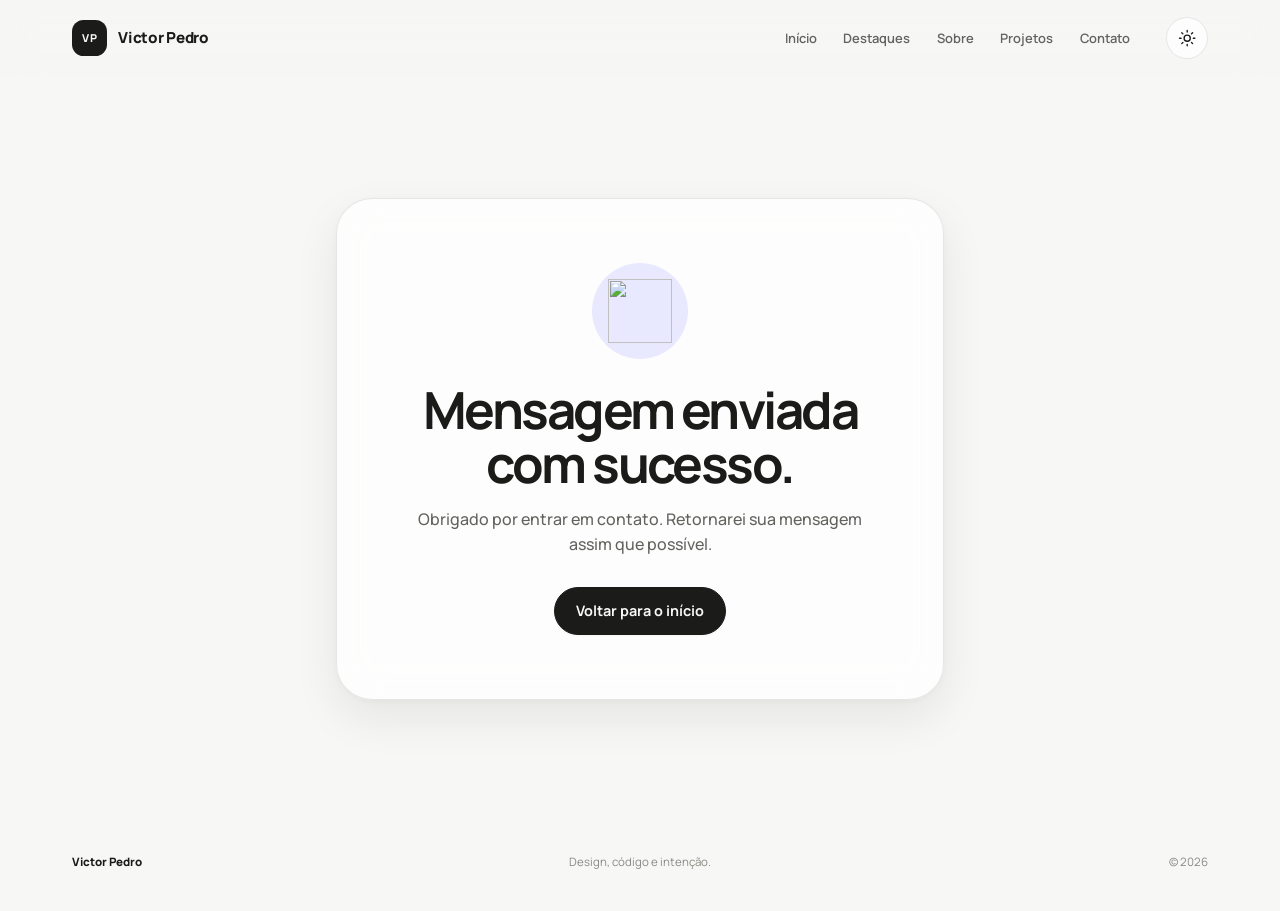
==== success.html @ 90490a38 "💄 UI:  Atualização do design" ====
<!doctype html>
<html lang="pt-BR">
    <head>
        <meta charset="UTF-8" />
        <meta name="viewport" content="width=device-width, initial-scale=1.0" />
        <meta name="theme-color" content="#f7f7f5" />

        <link rel="preconnect" href="https://fonts.googleapis.com" />
        <link rel="preconnect" href="https://fonts.gstatic.com" crossorigin />
        <link
            href="https://fonts.googleapis.com/css2?family=Manrope:wght@400;500;600;700;800&display=swap"
            rel="stylesheet"
        />
        <link rel="stylesheet" href="./assets/css/styles.css" />
        <link
            rel="icon"
            href="./assets/img/favicon.svg?v=2"
            type="image/svg+xml"
        />

        <script>
            (() => {
                try {
                    const savedTheme = localStorage.getItem("portfolio-theme");
                    const preferredTheme = window.matchMedia(
                        "(prefers-color-scheme: dark)",
                    ).matches
                        ? "dark"
                        : "light";

                    document.documentElement.dataset.theme =
                        savedTheme || preferredTheme;
                } catch (error) {
                    document.documentElement.dataset.theme = "light";
                }
            })();
        </script>

        <title>Mensagem enviada | Victor Pedro</title>
    </head>

    <body>
        <a class="skip-link" href="#main-content">Pular para o conteúdo</a>
        <div class="ambient-background" aria-hidden="true"></div>

        <header class="site-header">
            <div class="menu-content">
                <a href="./index.html#hero" id="titulo" aria-label="Ir para o início">
                    <span class="brand-mark">VP</span>
                    <span>Victor Pedro</span>
                </a>

                <nav class="main-nav" aria-label="Navegação principal">
                    <ul class="menu-list">
                        <li><a href="./index.html#hero">Início</a></li>
                        <li><a href="./index.html#featured">Destaques</a></li>
                        <li><a href="./index.html#about">Sobre</a></li>
                        <li><a href="./index.html#projects">Projetos</a></li>
                        <li><a href="./index.html#contact">Contato</a></li>
                    </ul>
                </nav>

                <button
                    class="theme-toggle"
                    type="button"
                    aria-label="Ativar modo escuro"
                    title="Alterar tema"
                >
                    <svg
                        class="theme-icon theme-icon--sun"
                        viewBox="0 0 24 24"
                        aria-hidden="true"
                    >
                        <circle cx="12" cy="12" r="4"></circle>
                        <path d="M12 2v2M12 20v2M4.93 4.93l1.42 1.42M17.66 17.66l1.41 1.41M2 12h2M20 12h2M4.93 19.07l1.42-1.42M17.66 6.34l1.41-1.41"></path>
                    </svg>
                    <svg
                        class="theme-icon theme-icon--moon"
                        viewBox="0 0 24 24"
                        aria-hidden="true"
                    >
                        <path d="M21 12.79A9 9 0 1 1 11.21 3 7 7 0 0 0 21 12.79Z"></path>
                    </svg>
                </button>
            </div>
        </header>

        <main id="main-content">
            <section class="success-container">
                <article class="success-content">
                    <figure class="success-icon">
                        <img
                            src="./assets/img/success.svg"
                            alt=""
                            width="64"
                            height="64"
                        />
                    </figure>

                    <h1>Mensagem enviada com sucesso.</h1>
                    <h2>
                        Obrigado por entrar em contato. Retornarei sua mensagem
                        assim que possível.
                    </h2>

                    <a class="botao" href="./index.html#hero">
                        Voltar para o início
                    </a>
                </article>
            </section>
        </main>

        <footer class="site-footer">
            <a href="./index.html#hero" class="footer-brand">Victor Pedro</a>
            <p>Design, código e intenção.</p>
            <span>© <span id="current-year">2026</span></span>
        </footer>

        <script src="./assets/js/script.js" defer></script>
    </body>
</html>
---- assets/css/styles.css ----
:root {
    color-scheme: light;
    --page: #f7f7f5;
    --page-elevated: #fbfbfa;
    --surface: rgba(255, 255, 255, 0.78);
    --surface-solid: #ffffff;
    --surface-muted: #efefec;
    --surface-strong: #e6e6e1;
    --text: #1b1b1a;
    --text-soft: #62625f;
    --text-faint: #8a8a84;
    --line: rgba(27, 27, 26, 0.1);
    --line-strong: rgba(27, 27, 26, 0.18);
    --accent: #5757d9;
    --accent-hover: #4646c7;
    --accent-soft: #e8e8ff;
    --accent-text: #3737a8;
    --warm: #ff6b55;
    --success: #3aa675;
    --error: #c83e4d;
    --header: rgba(247, 247, 245, 0.78);
    --field: rgba(255, 255, 255, 0.72);
    --icon-filter: none;
    --shadow-sm: 0 1px 2px rgba(20, 20, 18, 0.04);
    --shadow-md:
        0 18px 45px rgba(25, 25, 22, 0.08),
        0 2px 8px rgba(25, 25, 22, 0.04);
    --shadow-lg:
        0 30px 80px rgba(25, 25, 22, 0.13),
        0 4px 16px rgba(25, 25, 22, 0.06);
    --radius-sm: 0.75rem;
    --radius-md: 1.1rem;
    --radius-lg: 1.6rem;
    --radius-xl: 2.25rem;
    --max-width: 74rem;
    --header-height: 4.75rem;
    --pointer-x: 50%;
    --pointer-y: 20%;
    --transition: 220ms cubic-bezier(0.2, 0.7, 0.2, 1);
}

:root[data-theme="dark"] {
    color-scheme: dark;
    --page: #111110;
    --page-elevated: #151514;
    --surface: rgba(30, 30, 28, 0.72);
    --surface-solid: #1d1d1b;
    --surface-muted: #242421;
    --surface-strong: #2d2d29;
    --text: #f3f3ef;
    --text-soft: #b5b5ad;
    --text-faint: #85857d;
    --line: rgba(255, 255, 248, 0.1);
    --line-strong: rgba(255, 255, 248, 0.18);
    --accent: #8d8dff;
    --accent-hover: #a2a2ff;
    --accent-soft: rgba(109, 109, 255, 0.16);
    --accent-text: #b9b9ff;
    --warm: #ff826f;
    --success: #66d5a3;
    --error: #ff7f8c;
    --header: rgba(17, 17, 16, 0.76);
    --field: rgba(20, 20, 19, 0.74);
    --icon-filter: invert(1);
    --shadow-sm: 0 1px 2px rgba(0, 0, 0, 0.18);
    --shadow-md:
        0 18px 45px rgba(0, 0, 0, 0.24),
        0 2px 8px rgba(0, 0, 0, 0.14);
    --shadow-lg:
        0 30px 80px rgba(0, 0, 0, 0.32),
        0 4px 16px rgba(0, 0, 0, 0.18);
}

*,
*::before,
*::after {
    box-sizing: border-box;
}

* {
    margin: 0;
    padding: 0;
}

html {
    scroll-behavior: smooth;
    scroll-padding-top: calc(var(--header-height) + 1.5rem);
    background: var(--page);
}

body {
    min-width: 20rem;
    min-height: 100vh;
    overflow-x: hidden;
    background: var(--page);
    font-family:
        "Manrope",
        -apple-system,
        BlinkMacSystemFont,
        "Segoe UI",
        sans-serif;
    line-height: 1.6;
    color: var(--text);
    transition:
        background-color var(--transition),
        color var(--transition);
}

body::after {
    position: fixed;
    inset: 0;
    z-index: -2;
    background-image:
        linear-gradient(var(--line) 1px, transparent 1px),
        linear-gradient(90deg, var(--line) 1px, transparent 1px);
    background-size: 5rem 5rem;
    opacity: 0.15;
    content: "";
    pointer-events: none;
    mask-image: linear-gradient(to bottom, black, transparent 58%);
}

.ambient-background {
    position: fixed;
    inset: 0;
    z-index: -1;
    background:
        radial-gradient(
            38rem circle at var(--pointer-x) var(--pointer-y),
            color-mix(in srgb, var(--accent) 13%, transparent),
            transparent 70%
        ),
        radial-gradient(
            32rem circle at 12% 28%,
            color-mix(in srgb, var(--warm) 7%, transparent),
            transparent 70%
        );
    pointer-events: none;
}

.pointer-trail {
    position: fixed;
    inset: 0;
    z-index: 999;
    overflow: hidden;
    pointer-events: none;
    mix-blend-mode: multiply;
    contain: strict;
}

[data-theme="dark"] .pointer-trail {
    mix-blend-mode: screen;
}

.pointer-trail__dot {
    position: fixed;
    top: 0;
    left: 0;
    width: 0.55rem;
    height: 0.55rem;
    border-radius: 50%;
    background: linear-gradient(135deg, var(--accent), var(--warm));
    box-shadow: 0 0 0.75rem color-mix(in srgb, var(--accent) 34%, transparent);
    opacity: 0;
    will-change: transform, opacity;
}

img,
svg {
    display: block;
    max-width: 100%;
}

button,
input,
textarea {
    font: inherit;
}

button,
a {
    -webkit-tap-highlight-color: transparent;
}

a {
    color: inherit;
    text-decoration: none;
}

button {
    color: inherit;
}

:focus-visible {
    outline: 3px solid color-mix(in srgb, var(--accent) 55%, transparent);
    outline-offset: 4px;
}

::selection {
    background: var(--accent);
    color: #ffffff;
}

.skip-link {
    position: fixed;
    top: 0.75rem;
    left: 0.75rem;
    z-index: 2000;
    padding: 0.7rem 1rem;
    border-radius: 0.65rem;
    background: var(--text);
    color: var(--page);
    transform: translateY(-150%);
    transition: transform var(--transition);
}

.skip-link:focus {
    transform: translateY(0);
}

.section-container {
    width: min(100%, var(--max-width));
    margin: 0 auto;
    padding: 6.5rem 1.5rem;
    scroll-margin-top: calc(var(--header-height) + 1rem);
}

.eyebrow {
    display: inline-flex;
    align-items: center;
    gap: 0.55rem;
    width: fit-content;
    font-size: 0.74rem;
    font-weight: 800;
    line-height: 1.2;
    letter-spacing: 0.11em;
    text-transform: uppercase;
    color: var(--accent-text);
}

.status-dot {
    width: 0.5rem;
    height: 0.5rem;
    border-radius: 50%;
    background: var(--success);
    box-shadow: 0 0 0 0.3rem color-mix(in srgb, var(--success) 14%, transparent);
}

.section-heading {
    display: grid;
    grid-template-columns: minmax(0, 1fr) minmax(16rem, 28rem);
    align-items: end;
    gap: 2.5rem;
    margin-bottom: 2.8rem;
}

.section-heading h2,
.about-content h2,
.contact-info h2 {
    margin-top: 0.65rem;
    font-size: clamp(2rem, 4vw, 3.35rem);
    font-weight: 700;
    line-height: 1.08;
    letter-spacing: -0.045em;
}

.section-heading p,
.contact-info > p {
    color: var(--text-soft);
}

.buttons-container {
    display: flex;
    flex-wrap: wrap;
    align-items: center;
    gap: 0.75rem;
}

.botao,
.botao-outline {
    display: inline-flex;
    justify-content: center;
    align-items: center;
    gap: 0.45rem;
    min-height: 3rem;
    padding: 0.72rem 1.3rem;
    border: 1px solid transparent;
    border-radius: 999px;
    font-size: 0.9rem;
    font-weight: 700;
    line-height: 1;
    text-align: center;
    cursor: pointer;
    transition:
        transform var(--transition),
        background-color var(--transition),
        border-color var(--transition),
        box-shadow var(--transition);
}

.botao {
    border-color: var(--text);
    background: var(--text);
    color: var(--page);
    box-shadow: var(--shadow-sm);
}

.botao-outline {
    border-color: var(--line-strong);
    background: var(--surface);
    color: var(--text);
    backdrop-filter: blur(14px);
}

.botao:hover,
.botao-outline:hover {
    transform: translateY(-2px);
}

.botao:hover {
    background: var(--accent);
    border-color: var(--accent);
    color: #ffffff;
    box-shadow: 0 10px 24px color-mix(in srgb, var(--accent) 25%, transparent);
}

.botao-outline:hover {
    border-color: var(--accent);
    background: var(--accent-soft);
}

.text-link {
    display: inline-flex;
    align-items: center;
    gap: 0.35rem;
    padding: 0.6rem 0.2rem;
    font-size: 0.9rem;
    font-weight: 700;
    color: var(--text-soft);
    transition: color var(--transition);
}

.text-link:hover {
    color: var(--accent);
}

/* Header */

.site-header,
body > header {
    position: sticky;
    top: 0;
    z-index: 1000;
    width: 100%;
    min-height: var(--header-height);
    border-bottom: 1px solid transparent;
    background: var(--header);
    backdrop-filter: blur(20px) saturate(150%);
    transition:
        border-color var(--transition),
        box-shadow var(--transition);
}

.site-header.is-scrolled {
    border-color: var(--line);
    box-shadow: 0 10px 30px rgba(20, 20, 18, 0.04);
}

.menu-content {
    display: flex;
    justify-content: space-between;
    align-items: center;
    gap: 1.5rem;
    width: min(100%, var(--max-width));
    min-height: var(--header-height);
    margin: 0 auto;
    padding: 0 1.5rem;
}

#titulo {
    display: inline-flex;
    align-items: center;
    gap: 0.7rem;
    flex: 0 0 auto;
    font-size: 0.95rem;
    font-weight: 800;
    letter-spacing: -0.02em;
}

.brand-mark {
    display: inline-flex;
    justify-content: center;
    align-items: center;
    width: 2.2rem;
    height: 2.2rem;
    border-radius: 0.72rem;
    background: var(--text);
    font-size: 0.68rem;
    font-weight: 800;
    letter-spacing: 0.02em;
    color: var(--page);
}

.main-nav {
    margin-left: auto;
}

.menu-list {
    display: flex;
    align-items: center;
    gap: 0.15rem;
    list-style: none;
}

.menu-list a {
    display: inline-flex;
    padding: 0.6rem 0.75rem;
    border-radius: 999px;
    font-size: 0.81rem;
    font-weight: 600;
    color: var(--text-soft);
    transition:
        background-color var(--transition),
        color var(--transition);
}

.menu-list a:hover {
    background: var(--surface-muted);
    color: var(--text);
}

.theme-toggle {
    position: relative;
    display: grid;
    place-items: center;
    flex: 0 0 auto;
    width: 2.65rem;
    height: 2.65rem;
    border: 1px solid var(--line);
    border-radius: 50%;
    background: var(--surface);
    cursor: pointer;
    transition:
        transform var(--transition),
        border-color var(--transition),
        background-color var(--transition);
}

.theme-toggle:hover {
    border-color: var(--line-strong);
    background: var(--surface-muted);
    transform: rotate(7deg);
}

.theme-icon {
    position: absolute;
    width: 1.15rem;
    height: 1.15rem;
    fill: none;
    stroke: currentColor;
    stroke-linecap: round;
    stroke-linejoin: round;
    stroke-width: 1.8;
    transition:
        opacity var(--transition),
        transform var(--transition);
}

.theme-icon--sun {
    opacity: 1;
    transform: scale(1) rotate(0);
}

.theme-icon--moon {
    opacity: 0;
    transform: scale(0.6) rotate(-25deg);
}

[data-theme="dark"] .theme-icon--sun {
    opacity: 0;
    transform: scale(0.6) rotate(25deg);
}

[data-theme="dark"] .theme-icon--moon {
    opacity: 1;
    transform: scale(1) rotate(0);
}

/* Hero */

.hero-container {
    display: grid;
    grid-template-columns: minmax(0, 1.06fr) minmax(25rem, 0.94fr);
    align-items: center;
    gap: clamp(2.5rem, 6vw, 5.5rem);
    min-height: calc(100svh - var(--header-height));
    padding-top: 4.5rem;
    padding-bottom: 5.5rem;
}

.hero-content {
    display: flex;
    flex-direction: column;
    align-items: flex-start;
}

.hero-content h1 {
    max-width: 12ch;
    margin-top: 1.2rem;
    font-size: clamp(3rem, 6.3vw, 5.35rem);
    font-weight: 700;
    line-height: 0.98;
    letter-spacing: -0.065em;
}

.hero-content h1 span {
    color: var(--text-soft);
}

.hero-content > p {
    max-width: 39rem;
    margin-top: 1.6rem;
    font-size: clamp(1rem, 1.7vw, 1.18rem);
    color: var(--text-soft);
}

.hero-actions {
    margin-top: 2rem;
}

.hero-meta {
    display: flex;
    flex-wrap: wrap;
    gap: 0.45rem;
    margin-top: 2.35rem;
    list-style: none;
}

.hero-meta li {
    padding: 0.45rem 0.72rem;
    border: 1px solid var(--line);
    border-radius: 999px;
    background: color-mix(in srgb, var(--surface) 72%, transparent);
    font-size: 0.72rem;
    font-weight: 600;
    color: var(--text-soft);
    backdrop-filter: blur(10px);
}

.hero-image {
    position: relative;
    display: flex;
    justify-content: center;
    align-items: center;
    min-height: 32rem;
    isolation: isolate;
}

.hero-image__halo {
    position: absolute;
    z-index: -2;
    width: 90%;
    aspect-ratio: 1;
    border: 1px solid color-mix(in srgb, var(--accent) 24%, transparent);
    border-radius: 44% 56% 58% 42% / 46% 42% 58% 54%;
    background:
        linear-gradient(
            135deg,
            color-mix(in srgb, var(--accent) 20%, transparent),
            color-mix(in srgb, var(--warm) 10%, transparent)
        ),
        var(--surface);
    box-shadow:
        inset 0 1px 0 rgba(255, 255, 255, 0.42),
        var(--shadow-lg);
    animation: halo-morph 12s ease-in-out infinite alternate;
    backdrop-filter: blur(18px);
}

.hero-image img {
    width: 110%;
    max-width: none;
    height: auto;
    transform: translateY(1rem) scale(1.04);
    filter: drop-shadow(0 26px 22px rgba(19, 24, 42, 0.17));
    animation: float 7s ease-in-out infinite;
}

@keyframes float {
    0%,
    100% {
        transform: translateY(1rem) scale(1.04);
    }

    50% {
        transform: translateY(0) scale(1.04);
    }
}

@keyframes halo-morph {
    from {
        border-radius: 44% 56% 58% 42% / 46% 42% 58% 54%;
        transform: rotate(-2deg);
    }

    to {
        border-radius: 57% 43% 45% 55% / 42% 55% 45% 58%;
        transform: rotate(2deg);
    }
}

/* Featured projects */

.featured-container {
    width: min(calc(100% - 2rem), calc(var(--max-width) + 3rem));
    padding-right: 3rem;
    padding-left: 3rem;
    border: 1px solid var(--line);
    border-radius: var(--radius-xl);
    background: color-mix(in srgb, var(--surface) 84%, transparent);
    box-shadow:
        inset 0 1px 0 rgba(255, 255, 255, 0.38),
        var(--shadow-sm);
    backdrop-filter: blur(24px);
}

.featured-grid {
    display: grid;
    grid-template-columns: repeat(12, minmax(0, 1fr));
    gap: 1rem;
}

.featured-card {
    position: relative;
    display: flex;
    flex-direction: column;
    justify-content: flex-end;
    grid-column: span 6;
    min-height: 25rem;
    overflow: hidden;
    border: 1px solid rgba(255, 255, 255, 0.16);
    border-radius: var(--radius-lg);
    background-color: #282843;
    background-image:
        radial-gradient(circle at 78% 18%, rgba(152, 151, 255, 0.7), transparent 34%),
        linear-gradient(145deg, #24243d 10%, #5656b7 100%);
    background-position: center;
    background-size: cover;
    box-shadow: var(--shadow-md);
    color: #ffffff;
    isolation: isolate;
    transition:
        transform 420ms cubic-bezier(0.2, 0.75, 0.2, 1),
        box-shadow 420ms ease;
}

.featured-card:nth-child(4n + 1),
.featured-card:nth-child(4n + 4) {
    grid-column: span 7;
}

.featured-card:nth-child(4n + 2),
.featured-card:nth-child(4n + 3) {
    grid-column: span 5;
}

.featured-card:nth-child(4n + 2) {
    background-image:
        radial-gradient(circle at 24% 20%, rgba(255, 175, 143, 0.72), transparent 34%),
        linear-gradient(145deg, #362b35 0%, #9a5349 100%);
}

.featured-card:nth-child(4n + 3) {
    background-image:
        radial-gradient(circle at 70% 18%, rgba(117, 218, 191, 0.62), transparent 36%),
        linear-gradient(145deg, #1b3739 0%, #277b75 100%);
}

.featured-card:nth-child(4n + 4) {
    background-image:
        radial-gradient(circle at 76% 18%, rgba(119, 184, 255, 0.68), transparent 35%),
        linear-gradient(145deg, #1f304b 0%, #376da3 100%);
}

/* Deve vir depois dos fundos abstratos para a capa configurada ter prioridade. */
.featured-card.has-cover {
    background-image: var(--featured-cover);
    background-position: center;
    background-size: cover;
}

.featured-card::before {
    position: absolute;
    inset: 0;
    z-index: -2;
    background-image:
        linear-gradient(rgba(255, 255, 255, 0.055) 1px, transparent 1px),
        linear-gradient(90deg, rgba(255, 255, 255, 0.055) 1px, transparent 1px);
    background-size: 3rem 3rem;
    content: "";
    mask-image: linear-gradient(to bottom, black, transparent 74%);
}

.featured-card::after {
    position: absolute;
    inset: 0;
    z-index: -1;
    background: linear-gradient(
        to bottom,
        rgba(11, 13, 20, 0.02) 20%,
        rgba(11, 13, 20, 0.5) 66%,
        rgba(11, 13, 20, 0.92) 100%
    );
    content: "";
}

.featured-card.has-cover::after {
    background:
        linear-gradient(
            to bottom,
            rgba(11, 13, 20, 0.08) 8%,
            rgba(11, 13, 20, 0.42) 52%,
            rgba(11, 13, 20, 0.94) 100%
        ),
        linear-gradient(
            120deg,
            rgba(89, 79, 196, 0.14),
            rgba(255, 126, 105, 0.08)
        );
    -webkit-backdrop-filter: blur(1.5px) saturate(0.92);
    backdrop-filter: blur(1.5px) saturate(0.92);
}

.featured-card:hover {
    box-shadow: var(--shadow-lg);
    transform: translateY(-5px);
}

.featured-card__heading {
    display: flex;
    justify-content: space-between;
    align-items: center;
    gap: 1rem;
    width: 100%;
    margin-bottom: 0.8rem;
}

.featured-card__visual {
    display: grid;
    place-items: center;
    flex: 0 0 auto;
    width: 3.15rem;
    height: 3.15rem;
    border: 1px solid rgba(255, 255, 255, 0.16);
    border-radius: 0.95rem;
    background: rgba(255, 255, 255, 0.12);
    box-shadow: inset 0 1px 0 rgba(255, 255, 255, 0.18);
    transform: rotate(3deg);
    backdrop-filter: blur(12px);
    transition: transform 420ms cubic-bezier(0.2, 0.75, 0.2, 1);
}

.featured-card:hover .featured-card__visual {
    transform: rotate(0) scale(1.04);
}

.featured-card__visual img {
    width: 2rem;
    height: 2rem;
    object-fit: contain;
}

.featured-card__content {
    display: flex;
    flex-direction: column;
    align-items: flex-start;
    padding: 2rem;
}

.featured-card__index {
    font-size: 0.68rem;
    font-weight: 800;
    letter-spacing: 0.12em;
    text-transform: uppercase;
    color: rgba(255, 255, 255, 0.7);
}

.featured-card h3 {
    max-width: 16ch;
    font-size: clamp(1.55rem, 3vw, 2.3rem);
    font-weight: 700;
    line-height: 1.08;
    letter-spacing: -0.045em;
}

.featured-card p {
    max-width: 34rem;
    margin-top: 0.65rem;
    font-size: 0.88rem;
    color: rgba(255, 255, 255, 0.76);
}

.featured-card__footer {
    display: flex;
    justify-content: space-between;
    align-items: flex-end;
    gap: 1rem;
    width: 100%;
    margin-top: 1.35rem;
}

.project-tags {
    display: flex;
    flex-wrap: wrap;
    gap: 0.4rem;
}

.featured-card .tag {
    border: 1px solid rgba(255, 255, 255, 0.18);
    background: rgba(255, 255, 255, 0.1);
    color: rgba(255, 255, 255, 0.88);
    backdrop-filter: blur(12px);
}

.featured-card__links {
    display: flex;
    flex: 0 0 auto;
    gap: 0.45rem;
}

.featured-card__link {
    display: inline-flex;
    justify-content: center;
    align-items: center;
    min-width: 2.65rem;
    height: 2.65rem;
    padding: 0 0.85rem;
    border: 1px solid rgba(255, 255, 255, 0.52);
    border-radius: 999px;
    background: linear-gradient(
        115deg,
        rgba(143, 119, 255, 0.94),
        rgba(75, 146, 235, 0.92) 48%,
        rgba(255, 126, 105, 0.9) 115%
    );
    background-position: 0% 50%;
    background-size: 180% 180%;
    box-shadow:
        inset 0 1px 0 rgba(255, 255, 255, 0.34),
        0 8px 20px rgba(45, 39, 114, 0.24);
    font-size: 0.76rem;
    font-weight: 700;
    color: #ffffff;
    transition:
        background-position 360ms ease,
        box-shadow var(--transition),
        transform var(--transition);
}

.featured-card__link:hover {
    background-position: 100% 50%;
    box-shadow:
        inset 0 1px 0 rgba(255, 255, 255, 0.42),
        0 12px 26px rgba(70, 61, 170, 0.34);
    color: #ffffff;
    transform: translateY(-2px);
}

/* About */

.about-container {
    display: grid;
    grid-template-columns: minmax(20rem, 0.78fr) minmax(0, 1.22fr);
    align-items: center;
    gap: clamp(3rem, 8vw, 7rem);
}

.about-visual {
    position: relative;
    padding: 1.25rem;
}

.about-visual::before {
    position: absolute;
    inset: 0;
    z-index: -1;
    border: 1px solid var(--line);
    border-radius: 42% 58% 46% 54% / 52% 44% 56% 48%;
    background:
        linear-gradient(
            145deg,
            color-mix(in srgb, var(--accent) 12%, transparent),
            color-mix(in srgb, var(--warm) 10%, transparent)
        ),
        var(--surface);
    content: "";
    transform: rotate(-3deg);
}

.about-image {
    overflow: hidden;
    aspect-ratio: 1;
    border: 1px solid var(--line);
    border-radius: 39% 61% 50% 50% / 52% 41% 59% 48%;
    background: var(--surface-muted);
    box-shadow: var(--shadow-md);
}

.about-image img {
    width: 100%;
    height: 100%;
    object-fit: cover;
}

.profile-card {
    position: absolute;
    right: -1.4rem;
    bottom: 1rem;
    display: flex;
    flex-direction: column;
    min-width: 11rem;
    padding: 0.85rem 1rem;
    border: 1px solid var(--line);
    border-radius: 0.95rem;
    background: color-mix(in srgb, var(--surface-solid) 82%, transparent);
    box-shadow: var(--shadow-md);
    backdrop-filter: blur(18px);
}

.profile-card span {
    font-size: 0.68rem;
    color: var(--text-faint);
}

.profile-card strong {
    font-size: 0.84rem;
}

.about-content {
    display: flex;
    flex-direction: column;
    align-items: flex-start;
}

.about-content h2 {
    max-width: 15ch;
}

.about-content > p {
    max-width: 42rem;
    margin-top: 1.15rem;
    color: var(--text-soft);
}

.skill-list {
    display: flex;
    flex-wrap: wrap;
    gap: 0.45rem;
    margin-top: 1.5rem;
    list-style: none;
}

.skill-list li,
.tag {
    padding: 0.38rem 0.65rem;
    border-radius: 999px;
    background: var(--surface-muted);
    font-size: 0.7rem;
    font-weight: 700;
    color: var(--text-soft);
}

.about-footer {
    display: flex;
    justify-content: space-between;
    align-items: center;
    gap: 2rem;
    width: 100%;
    margin-top: 2rem;
    padding-top: 1.5rem;
    border-top: 1px solid var(--line);
}

.data-container {
    display: flex;
    gap: 1.6rem;
}

.data-item {
    display: flex;
    flex-direction: column;
    min-width: 4.4rem;
}

.data-number {
    font-size: 1.35rem;
    font-weight: 800;
    line-height: 1.2;
    letter-spacing: -0.04em;
}

.data-label {
    margin-top: 0.18rem;
    font-size: 0.66rem;
    color: var(--text-faint);
}

/* Recent projects */

.projects-container {
    padding-top: 6rem;
}

.projects-swiper {
    overflow: visible;
    padding: 0.25rem 0.1rem 0;
}

.swiper-wrapper {
    align-items: stretch;
}

.swiper-slide {
    display: flex;
    height: auto;
}

.project-card {
    display: flex;
    flex-direction: column;
    width: 100%;
    min-height: 28rem;
    overflow: hidden;
    border: 1px solid var(--line);
    border-radius: var(--radius-lg);
    background: var(--surface);
    box-shadow: var(--shadow-sm);
    backdrop-filter: blur(18px);
    transition:
        transform var(--transition),
        border-color var(--transition),
        box-shadow var(--transition);
}

.project-card:hover {
    border-color: var(--line-strong);
    box-shadow: var(--shadow-md);
    transform: translateY(-4px);
}

.project-image {
    position: relative;
    display: grid;
    place-items: center;
    height: 11.5rem;
    overflow: hidden;
    border-bottom: 1px solid var(--line);
    background:
        radial-gradient(
            circle at 70% 28%,
            color-mix(in srgb, var(--accent) 18%, transparent),
            transparent 42%
        ),
        var(--surface-muted);
}

.project-image::before {
    position: absolute;
    inset: 0;
    background-image:
        linear-gradient(var(--line) 1px, transparent 1px),
        linear-gradient(90deg, var(--line) 1px, transparent 1px);
    background-size: 2.2rem 2.2rem;
    content: "";
    opacity: 0.45;
    mask-image: radial-gradient(circle, black, transparent 72%);
}

.project-image img {
    position: relative;
    width: 4.8rem;
    height: 4.8rem;
    object-fit: contain;
    filter: drop-shadow(0 12px 16px rgba(24, 24, 40, 0.13));
    transition: transform 420ms cubic-bezier(0.2, 0.75, 0.2, 1);
}

.project-card:hover .project-image img {
    transform: translateY(-4px) rotate(-3deg) scale(1.04);
}

.project-content {
    display: flex;
    flex: 1;
    flex-direction: column;
    align-items: flex-start;
    padding: 1.5rem;
}

.project-kicker {
    display: flex;
    justify-content: space-between;
    align-items: center;
    width: 100%;
    margin-bottom: 0.8rem;
    font-size: 0.66rem;
    font-weight: 700;
    letter-spacing: 0.06em;
    text-transform: uppercase;
    color: var(--text-faint);
}

.project-content h3 {
    font-size: 1.18rem;
    font-weight: 700;
    line-height: 1.2;
    letter-spacing: -0.035em;
}

.project-content > p {
    flex: 1;
    margin-top: 0.7rem;
    font-size: 0.84rem;
    color: var(--text-soft);
}

.project-content .project-tags {
    margin-top: 1.25rem;
}

.project-buttons {
    display: flex;
    gap: 0.5rem;
    width: 100%;
    margin-top: 1.25rem;
    padding-top: 1rem;
    border-top: 1px solid var(--line);
}

.botao-sm {
    min-height: 2.45rem;
    padding: 0.58rem 0.92rem;
    font-size: 0.74rem;
}

.swiper-controls {
    display: flex;
    justify-content: space-between;
    align-items: center;
    min-height: 3rem;
    margin-top: 1.6rem;
}

.projects-swiper.is-static .swiper-wrapper {
    display: grid;
    grid-template-columns: repeat(3, minmax(0, 1fr));
    gap: 1.25rem;
    transform: none !important;
}

.projects-swiper.is-static .swiper-slide {
    width: auto !important;
}

.projects-swiper.is-static .swiper-controls {
    display: none;
}

.swiper-pagination {
    position: static;
    display: flex;
    align-items: center;
    width: auto !important;
    transform: none !important;
}

.swiper-pagination-bullet {
    width: 0.4rem;
    height: 0.4rem;
    background: var(--text-faint);
    opacity: 0.35;
    transition:
        width var(--transition),
        opacity var(--transition),
        background-color var(--transition);
}

.swiper-pagination-bullet-active {
    width: 1.4rem;
    border-radius: 999px;
    background: var(--accent);
    opacity: 1;
}

.swiper-navigation {
    display: flex;
    gap: 0.45rem;
}

.swiper-button-next,
.swiper-button-prev {
    position: static;
    width: 2.7rem;
    height: 2.7rem;
    margin: 0;
    border: 1px solid var(--line);
    border-radius: 50%;
    background: var(--surface);
    color: var(--text);
    transition:
        background-color var(--transition),
        border-color var(--transition),
        opacity var(--transition);
}

.swiper-button-next::after,
.swiper-button-prev::after {
    font-size: 0.76rem;
    font-weight: 800;
}

.swiper-button-next:hover,
.swiper-button-prev:hover {
    border-color: var(--accent);
    background: var(--accent-soft);
}

.swiper-button-disabled {
    opacity: 0.32;
}

.empty-state {
    grid-column: 1 / -1;
    width: 100%;
    padding: 3rem 1.5rem;
    border: 1px dashed var(--line-strong);
    border-radius: var(--radius-lg);
    background: var(--surface);
    text-align: center;
    color: var(--text-soft);
}

/* Contact */

.contact-container {
    position: relative;
    display: grid;
    grid-template-columns: minmax(0, 0.88fr) minmax(28rem, 1.12fr);
    gap: clamp(3rem, 8vw, 7rem);
    width: min(calc(100% - 2rem), calc(var(--max-width) + 3rem));
    margin-bottom: 2rem;
    padding-right: 3rem;
    padding-left: 3rem;
    overflow: hidden;
    border: 1px solid var(--line);
    border-radius: var(--radius-xl);
    background:
        radial-gradient(
            circle at 10% 15%,
            color-mix(in srgb, var(--accent) 13%, transparent),
            transparent 32%
        ),
        var(--surface);
    box-shadow: var(--shadow-md);
    backdrop-filter: blur(24px);
}

.contact-info {
    align-self: center;
}

.contact-info h2 {
    max-width: 13ch;
}

.contact-info > p {
    max-width: 34rem;
    margin-top: 1.25rem;
}

.social-container {
    display: flex;
    flex-wrap: wrap;
    gap: 0.6rem;
    margin-top: 2rem;
}

.social-link {
    display: grid;
    grid-template-columns: auto 1fr auto;
    align-items: center;
    gap: 0.65rem;
    min-width: 9.5rem;
    padding: 0.72rem 0.8rem;
    border: 1px solid var(--line);
    border-radius: 0.9rem;
    background: var(--surface);
    font-size: 0.78rem;
    font-weight: 700;
    transition:
        border-color var(--transition),
        background-color var(--transition),
        transform var(--transition);
}

.social-link:hover {
    border-color: var(--line-strong);
    background: var(--surface-solid);
    transform: translateY(-2px);
}

.social-link img {
    width: 1.15rem;
    height: 1.15rem;
    filter: var(--icon-filter);
    transition: filter var(--transition);
}

form {
    display: flex;
    flex-direction: column;
    gap: 1rem;
    padding: clamp(1.4rem, 4vw, 2.2rem);
    border: 1px solid var(--line);
    border-radius: var(--radius-lg);
    background: color-mix(in srgb, var(--surface-solid) 84%, transparent);
    box-shadow: var(--shadow-sm);
}

.form-heading {
    margin-bottom: 0.35rem;
}

.form-heading h3 {
    font-size: 1.25rem;
    font-weight: 700;
    letter-spacing: -0.03em;
}

.form-heading p {
    margin-top: 0.15rem;
    font-size: 0.78rem;
    color: var(--text-faint);
}

.form-row {
    display: grid;
    grid-template-columns: 1fr 1fr;
    gap: 0.8rem;
}

.form-field {
    display: flex;
    flex-direction: column;
}

.form-field label {
    margin-bottom: 0.4rem;
    font-size: 0.72rem;
    font-weight: 700;
    color: var(--text-soft);
}

.form-field input,
.form-field textarea {
    width: 100%;
    border: 1px solid var(--line);
    border-radius: 0.85rem;
    background: var(--field);
    color: var(--text);
    transition:
        border-color var(--transition),
        box-shadow var(--transition),
        background-color var(--transition);
}

.form-field input {
    height: 3rem;
    padding: 0 0.9rem;
}

.form-field textarea {
    min-height: 8.5rem;
    padding: 0.8rem 0.9rem;
    resize: vertical;
}

.form-field input::placeholder,
.form-field textarea::placeholder {
    color: var(--text-faint);
}

.form-field input:focus,
.form-field textarea:focus {
    outline: none;
    border-color: var(--accent);
    background: var(--surface-solid);
    box-shadow: 0 0 0 3px color-mix(in srgb, var(--accent) 12%, transparent);
}

.form-field input[aria-invalid="true"],
.form-field textarea[aria-invalid="true"] {
    border-color: var(--error);
}

.form-error {
    min-height: 1rem;
    margin-top: 0.25rem;
    font-size: 0.64rem;
    color: var(--error);
}

.submit-button {
    align-self: flex-start;
    margin-top: 0.2rem;
}

.submit-button:disabled {
    opacity: 0.6;
    cursor: wait;
    transform: none;
}

/* Footer and success page */

.site-footer,
body > footer {
    display: grid;
    grid-template-columns: 1fr auto 1fr;
    align-items: center;
    gap: 1rem;
    width: min(100%, var(--max-width));
    margin: 0 auto;
    padding: 2rem 1.5rem 2.5rem;
    font-size: 0.72rem;
    color: var(--text-faint);
}

.site-footer > :last-child,
body > footer > :last-child {
    justify-self: end;
}

.footer-brand {
    font-weight: 800;
    color: var(--text);
}

.success-container {
    display: grid;
    place-items: center;
    min-height: calc(100vh - var(--header-height) - 5rem);
    padding: 4rem 1.5rem;
}

.success-content {
    display: flex;
    flex-direction: column;
    align-items: center;
    max-width: 38rem;
    padding: clamp(2rem, 6vw, 4rem);
    border: 1px solid var(--line);
    border-radius: var(--radius-xl);
    background: var(--surface);
    box-shadow: var(--shadow-md);
    text-align: center;
    backdrop-filter: blur(20px);
}

.success-content h1 {
    margin-top: 1.5rem;
    font-size: clamp(2rem, 5vw, 3.2rem);
    font-weight: 700;
    line-height: 1.05;
    letter-spacing: -0.05em;
}

.success-content h2 {
    margin-top: 1rem;
    font-size: 1rem;
    font-weight: 500;
    color: var(--text-soft);
}

.success-content .botao {
    margin-top: 1.8rem;
}

.success-icon {
    display: grid;
    place-items: center;
    width: 6rem;
    height: 6rem;
    border-radius: 50%;
    background: var(--accent-soft);
}

.success-icon img {
    width: 4rem;
    height: 4rem;
}

/* Loading */

.skeleton-card,
.featured-card.skeleton-card:nth-child(n) {
    min-height: 25rem;
    border-color: transparent;
    background:
        linear-gradient(
            100deg,
            transparent 20%,
            color-mix(in srgb, var(--surface-solid) 55%, transparent) 42%,
            transparent 64%
        ),
        var(--surface-muted);
    background-size: 220% 100%;
    animation: skeleton-loading 1.4s ease-in-out infinite;
}

.skeleton-card::before,
.skeleton-card::after {
    display: none;
}

@keyframes skeleton-loading {
    to {
        background-position-x: -220%;
    }
}

/* Responsive */

@media (max-width: 64rem) {
    .hero-container {
        grid-template-columns: minmax(0, 1fr) minmax(21rem, 0.82fr);
        gap: 2.5rem;
    }

    .hero-image {
        min-height: 27rem;
    }

    .menu-list a {
        padding-right: 0.55rem;
        padding-left: 0.55rem;
    }

    .about-footer {
        align-items: flex-start;
        flex-direction: column;
    }
}

@media (max-width: 52rem) {
    :root {
        --header-height: 7.4rem;
    }

    .menu-content {
        flex-wrap: wrap;
        gap: 0.45rem;
        padding-top: 0.65rem;
        padding-bottom: 0.55rem;
    }

    .main-nav {
        order: 3;
        width: 100%;
        overflow-x: auto;
        scrollbar-width: none;
    }

    .main-nav::-webkit-scrollbar {
        display: none;
    }

    .menu-list {
        width: max-content;
    }

    .menu-list a {
        padding: 0.45rem 0.7rem;
    }

    .hero-container {
        grid-template-columns: 1fr;
        min-height: auto;
        padding-top: 5rem;
    }

    .projects-swiper.is-static .swiper-wrapper {
        grid-template-columns: repeat(2, minmax(0, 1fr));
    }

    .hero-content {
        align-items: center;
        text-align: center;
    }

    .hero-content h1 {
        max-width: 14ch;
    }

    .hero-content > p {
        max-width: 36rem;
    }

    .hero-actions,
    .hero-meta {
        justify-content: center;
    }

    .hero-image {
        width: min(100%, 34rem);
        min-height: 30rem;
        margin: 0 auto;
    }

    .featured-container,
    .contact-container {
        width: calc(100% - 1.5rem);
        padding-right: 1.5rem;
        padding-left: 1.5rem;
    }

    .featured-card,
    .featured-card:nth-child(n) {
        grid-column: span 6;
    }

    .about-container,
    .contact-container {
        grid-template-columns: 1fr;
    }

    .about-visual {
        width: min(100%, 28rem);
        margin: 0 auto;
    }

    .about-content {
        align-items: center;
        text-align: center;
    }

    .about-content h2,
    .contact-info h2 {
        max-width: 18ch;
    }

    .skill-list {
        justify-content: center;
    }

    .about-footer {
        align-items: center;
    }

    .data-container {
        justify-content: center;
    }

    .data-item {
        align-items: center;
    }

    .contact-info {
        text-align: center;
    }

    .contact-info h2,
    .contact-info > p {
        margin-right: auto;
        margin-left: auto;
    }

    .contact-info .eyebrow {
        margin: 0 auto;
    }

    .social-container {
        justify-content: center;
    }
}

@media (max-width: 40rem) {
    .section-container {
        padding: 4.75rem 1rem;
    }

    .section-heading {
        grid-template-columns: 1fr;
        gap: 1rem;
        margin-bottom: 2rem;
    }

    .section-heading p {
        max-width: 31rem;
    }

    .section-heading h2,
    .about-content h2,
    .contact-info h2 {
        font-size: clamp(2rem, 10vw, 2.7rem);
    }

    #titulo > span:last-child {
        display: none;
    }

    .hero-container {
        padding-top: 4rem;
        padding-bottom: 4rem;
    }

    .hero-content h1 {
        font-size: clamp(2.55rem, 13vw, 3.65rem);
    }

    .hero-content > p {
        font-size: 0.98rem;
    }

    .hero-actions {
        width: 100%;
    }

    .hero-actions .botao,
    .hero-actions .botao-outline {
        flex: 1 1 11rem;
    }

    .hero-image {
        min-height: 23rem;
    }

    .featured-container,
    .contact-container {
        width: calc(100% - 1rem);
        padding-right: 1rem;
        padding-left: 1rem;
        border-radius: 1.4rem;
    }

    .featured-card,
    .featured-card:nth-child(n) {
        grid-column: 1 / -1;
        min-height: 24rem;
    }

    .featured-card__content {
        padding: 1.35rem;
    }

    .featured-card__footer {
        align-items: flex-start;
        flex-direction: column;
    }

    .about-container {
        padding-top: 5rem;
        padding-bottom: 5rem;
    }

    .profile-card {
        right: 0;
    }

    .about-footer {
        gap: 1.2rem;
    }

    .about-footer .buttons-container {
        justify-content: center;
    }

    .projects-container {
        overflow: hidden;
    }

    .projects-swiper {
        overflow: visible;
        width: 88%;
        margin: 0;
    }

    .projects-swiper.is-static {
        width: 100%;
    }

    .projects-swiper.is-static .swiper-wrapper {
        grid-template-columns: 1fr;
    }

    .project-card {
        min-height: 27rem;
    }

    .swiper-controls {
        width: calc(100vw - 2rem);
    }

    .form-row {
        grid-template-columns: 1fr;
        gap: 1rem;
    }

    .submit-button {
        width: 100%;
    }

    .site-footer,
    body > footer {
        grid-template-columns: 1fr;
        justify-items: center;
        text-align: center;
    }

    .site-footer > :last-child,
    body > footer > :last-child {
        justify-self: center;
    }
}

@media (max-width: 26rem) {
    .hero-meta li {
        font-size: 0.65rem;
    }

    .social-link {
        width: 100%;
    }
}

@media (prefers-reduced-motion: reduce) {
    html {
        scroll-behavior: auto;
    }

    *,
    *::before,
    *::after {
        scroll-behavior: auto !important;
        transition-duration: 0.01ms !important;
        animation-duration: 0.01ms !important;
        animation-iteration-count: 1 !important;
    }

    .pointer-trail {
        display: none;
    }
}
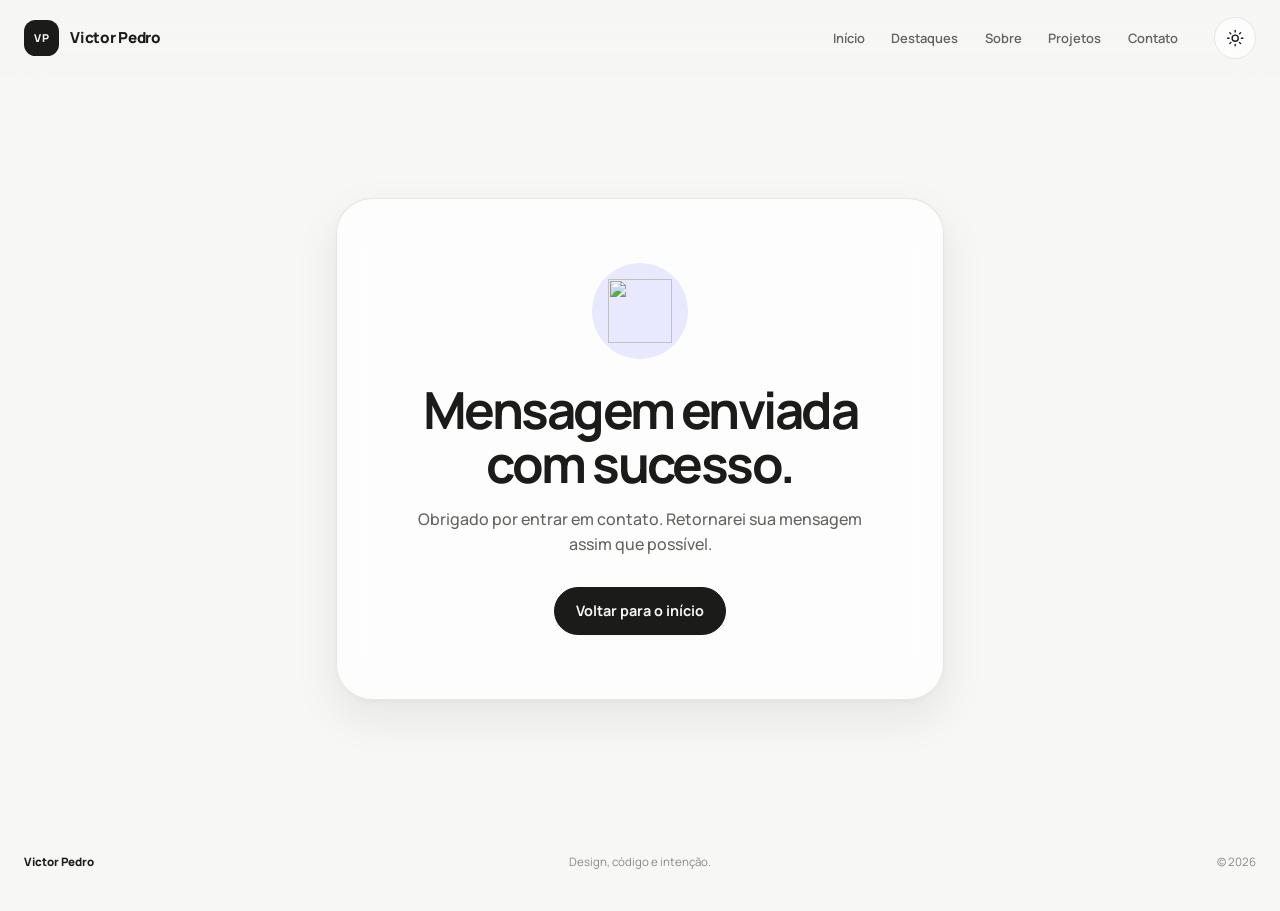
==== commit b56f09bd: "💄 UI:  Ajustes de responsividade" ====
--- a/success.html
+++ b/success.html
@@ -11,7 +11,7 @@
             href="https://fonts.googleapis.com/css2?family=Manrope:wght@400;500;600;700;800&display=swap"
             rel="stylesheet"
         />
-        <link rel="stylesheet" href="./assets/css/styles.css" />
+        <link rel="stylesheet" href="./assets/css/styles.css?v=20260901.3" />
         <link
             rel="icon"
             href="./assets/img/favicon.svg?v=2"
@@ -41,8 +41,6 @@
 
     <body>
         <a class="skip-link" href="#main-content">Pular para o conteúdo</a>
-        <div class="ambient-background" aria-hidden="true"></div>
-
         <header class="site-header">
             <div class="menu-content">
                 <a href="./index.html#hero" id="titulo" aria-label="Ir para o início">
@@ -50,7 +48,11 @@
                     <span>Victor Pedro</span>
                 </a>
 
-                <nav class="main-nav" aria-label="Navegação principal">
+                <nav
+                    id="main-navigation"
+                    class="main-nav"
+                    aria-label="Navegação principal"
+                >
                     <ul class="menu-list">
                         <li><a href="./index.html#hero">Início</a></li>
                         <li><a href="./index.html#featured">Destaques</a></li>
@@ -81,6 +83,18 @@
                     >
                         <path d="M21 12.79A9 9 0 1 1 11.21 3 7 7 0 0 0 21 12.79Z"></path>
                     </svg>
+                </button>
+
+                <button
+                    class="nav-toggle"
+                    type="button"
+                    aria-controls="main-navigation"
+                    aria-expanded="false"
+                    aria-label="Abrir menu"
+                >
+                    <span></span>
+                    <span></span>
+                    <span></span>
                 </button>
             </div>
         </header>
@@ -116,6 +130,6 @@
             <span>© <span id="current-year">2026</span></span>
         </footer>
 
-        <script src="./assets/js/script.js" defer></script>
+        <script src="./assets/js/script.js?v=20260901.3" defer></script>
     </body>
 </html>
--- a/assets/css/styles.css
+++ b/assets/css/styles.css
@@ -32,10 +32,8 @@
     --radius-md: 1.1rem;
     --radius-lg: 1.6rem;
     --radius-xl: 2.25rem;
-    --max-width: 74rem;
+    --max-width: 80rem;
     --header-height: 4.75rem;
-    --pointer-x: 50%;
-    --pointer-y: 20%;
     --transition: 220ms cubic-bezier(0.2, 0.7, 0.2, 1);
 }
 
@@ -83,15 +81,20 @@
 }
 
 html {
+    max-width: 100%;
+    overflow-x: hidden;
+    overflow-x: clip;
     scroll-behavior: smooth;
     scroll-padding-top: calc(var(--header-height) + 1.5rem);
     background: var(--page);
 }
 
 body {
-    min-width: 20rem;
+    width: 100%;
+    max-width: 100%;
     min-height: 100vh;
     overflow-x: hidden;
+    overflow-x: clip;
     background: var(--page);
     font-family:
         "Manrope",
@@ -120,24 +123,6 @@
     mask-image: linear-gradient(to bottom, black, transparent 58%);
 }
 
-.ambient-background {
-    position: fixed;
-    inset: 0;
-    z-index: -1;
-    background:
-        radial-gradient(
-            38rem circle at var(--pointer-x) var(--pointer-y),
-            color-mix(in srgb, var(--accent) 13%, transparent),
-            transparent 70%
-        ),
-        radial-gradient(
-            32rem circle at 12% 28%,
-            color-mix(in srgb, var(--warm) 7%, transparent),
-            transparent 70%
-        );
-    pointer-events: none;
-}
-
 .pointer-trail {
     position: fixed;
     inset: 0;
@@ -218,11 +203,24 @@
     transform: translateY(0);
 }
 
+main {
+    width: 100%;
+    min-width: 0;
+    overflow-x: hidden;
+    overflow-x: clip;
+}
+
 .section-container {
     width: min(100%, var(--max-width));
     margin: 0 auto;
     padding: 6.5rem 1.5rem;
     scroll-margin-top: calc(var(--header-height) + 1rem);
+}
+
+.section-container > *,
+.section-heading > *,
+.featured-card__footer > * {
+    min-width: 0;
 }
 
 .eyebrow {
@@ -452,6 +450,50 @@
     transform: rotate(7deg);
 }
 
+.nav-toggle {
+    display: none;
+    place-items: center;
+    flex: 0 0 auto;
+    width: 2.65rem;
+    height: 2.65rem;
+    padding: 0.7rem;
+    border: 1px solid var(--line);
+    border-radius: 50%;
+    background: var(--surface);
+    cursor: pointer;
+}
+
+.nav-toggle span {
+    grid-area: 1 / 1;
+    width: 1.1rem;
+    height: 1.5px;
+    border-radius: 999px;
+    background: currentColor;
+    transition:
+        opacity var(--transition),
+        transform var(--transition);
+}
+
+.nav-toggle span:first-child {
+    transform: translateY(-0.34rem);
+}
+
+.nav-toggle span:last-child {
+    transform: translateY(0.34rem);
+}
+
+.site-header.menu-open .nav-toggle span:first-child {
+    transform: rotate(45deg);
+}
+
+.site-header.menu-open .nav-toggle span:nth-child(2) {
+    opacity: 0;
+}
+
+.site-header.menu-open .nav-toggle span:last-child {
+    transform: rotate(-45deg);
+}
+
 .theme-icon {
     position: absolute;
     width: 1.15rem;
@@ -787,6 +829,7 @@
 
 .featured-card h3 {
     max-width: 16ch;
+    overflow-wrap: anywhere;
     font-size: clamp(1.55rem, 3vw, 2.3rem);
     font-weight: 700;
     line-height: 1.08;
@@ -938,6 +981,7 @@
 
 .about-content {
     display: flex;
+    min-width: 0;
     flex-direction: column;
     align-items: flex-start;
 }
@@ -1008,20 +1052,30 @@
 /* Recent projects */
 
 .projects-container {
+    min-width: 0;
+    overflow: hidden;
     padding-top: 6rem;
 }
 
 .projects-swiper {
-    overflow: visible;
-    padding: 0.25rem 0.1rem 0;
+    width: 100%;
+    min-width: 0;
+    max-width: 100%;
+    overflow: hidden;
+    padding: 0.25rem 0 0;
+    overscroll-behavior-x: contain;
+    touch-action: pan-y;
+    contain: layout paint;
 }
 
 .swiper-wrapper {
+    min-width: 0;
     align-items: stretch;
 }
 
 .swiper-slide {
     display: flex;
+    min-width: 0;
     height: auto;
 }
 
@@ -1029,6 +1083,7 @@
     display: flex;
     flex-direction: column;
     width: 100%;
+    min-width: 0;
     min-height: 28rem;
     overflow: hidden;
     border: 1px solid var(--line);
@@ -1111,6 +1166,7 @@
 }
 
 .project-content h3 {
+    overflow-wrap: anywhere;
     font-size: 1.18rem;
     font-weight: 700;
     line-height: 1.2;
@@ -1147,6 +1203,7 @@
     display: flex;
     justify-content: space-between;
     align-items: center;
+    width: 100%;
     min-height: 3rem;
     margin-top: 1.6rem;
 }
@@ -1267,6 +1324,7 @@
 
 .contact-info {
     align-self: center;
+    min-width: 0;
 }
 
 .contact-info h2 {
@@ -1318,6 +1376,7 @@
 
 form {
     display: flex;
+    min-width: 0;
     flex-direction: column;
     gap: 1rem;
     padding: clamp(1.4rem, 4vw, 2.2rem);
@@ -1345,12 +1404,14 @@
 
 .form-row {
     display: grid;
+    min-width: 0;
     grid-template-columns: 1fr 1fr;
     gap: 0.8rem;
 }
 
 .form-field {
     display: flex;
+    min-width: 0;
     flex-direction: column;
 }
 
@@ -1364,6 +1425,7 @@
 .form-field input,
 .form-field textarea {
     width: 100%;
+    max-width: 100%;
     border: 1px solid var(--line);
     border-radius: 0.85rem;
     background: var(--field);
@@ -1531,14 +1593,18 @@
 
 /* Responsive */
 
-@media (max-width: 64rem) {
+@media (max-width: 72rem) {
     .hero-container {
-        grid-template-columns: minmax(0, 1fr) minmax(21rem, 0.82fr);
-        gap: 2.5rem;
+        grid-template-columns: minmax(0, 1fr) minmax(18rem, 0.82fr);
+        gap: clamp(2rem, 4vw, 3.5rem);
+    }
+
+    .hero-content h1 {
+        font-size: clamp(3rem, 6.5vw, 4.65rem);
     }
 
     .hero-image {
-        min-height: 27rem;
+        min-height: 25rem;
     }
 
     .menu-list a {
@@ -1550,47 +1616,30 @@
         align-items: flex-start;
         flex-direction: column;
     }
-}
-
-@media (max-width: 52rem) {
-    :root {
-        --header-height: 7.4rem;
-    }
-
-    .menu-content {
-        flex-wrap: wrap;
-        gap: 0.45rem;
-        padding-top: 0.65rem;
-        padding-bottom: 0.55rem;
-    }
-
-    .main-nav {
-        order: 3;
-        width: 100%;
-        overflow-x: auto;
-        scrollbar-width: none;
-    }
-
-    .main-nav::-webkit-scrollbar {
-        display: none;
-    }
-
-    .menu-list {
-        width: max-content;
-    }
-
-    .menu-list a {
-        padding: 0.45rem 0.7rem;
-    }
-
+
+    .about-container {
+        grid-template-columns: minmax(17rem, 0.75fr) minmax(0, 1.25fr);
+        gap: clamp(2.5rem, 6vw, 4.5rem);
+    }
+
+    .contact-container {
+        grid-template-columns: minmax(0, 0.9fr) minmax(24rem, 1.1fr);
+        gap: clamp(2rem, 5vw, 4rem);
+    }
+
+    .featured-container,
+    .contact-container {
+        padding-right: 2rem;
+        padding-left: 2rem;
+    }
+}
+
+@media (max-width: 60rem) {
     .hero-container {
         grid-template-columns: 1fr;
+        gap: 2rem;
         min-height: auto;
         padding-top: 5rem;
-    }
-
-    .projects-swiper.is-static .swiper-wrapper {
-        grid-template-columns: repeat(2, minmax(0, 1fr));
     }
 
     .hero-content {
@@ -1612,8 +1661,8 @@
     }
 
     .hero-image {
-        width: min(100%, 34rem);
-        min-height: 30rem;
+        width: min(100%, 32rem);
+        min-height: 27rem;
         margin: 0 auto;
     }
 
@@ -1624,6 +1673,10 @@
         padding-left: 1.5rem;
     }
 
+    .projects-swiper.is-static .swiper-wrapper {
+        grid-template-columns: repeat(2, minmax(0, 1fr));
+    }
+
     .featured-card,
     .featured-card:nth-child(n) {
         grid-column: span 6;
@@ -1681,6 +1734,92 @@
 
     .social-container {
         justify-content: center;
+    }
+}
+
+@media (max-width: 52rem) {
+    :root {
+        --header-height: 4.5rem;
+    }
+
+    .menu-content {
+        position: relative;
+        flex-wrap: nowrap;
+        gap: 0.6rem;
+        padding-right: 1rem;
+        padding-left: 1rem;
+    }
+
+    .theme-toggle {
+        margin-left: auto;
+    }
+
+    .nav-toggle {
+        display: grid;
+    }
+
+    .main-nav {
+        position: absolute;
+        top: calc(100% + 0.55rem);
+        right: 1rem;
+        left: 1rem;
+        z-index: 10;
+        width: auto;
+        max-height: calc(100dvh - var(--header-height) - 1.25rem);
+        margin-left: 0;
+        overflow-y: auto;
+        padding: 0.55rem;
+        border: 1px solid var(--line);
+        border-radius: var(--radius-md);
+        background: color-mix(in srgb, var(--surface-solid) 92%, transparent);
+        box-shadow: var(--shadow-md);
+        opacity: 0;
+        visibility: hidden;
+        transform: translateY(-0.5rem);
+        pointer-events: none;
+        backdrop-filter: blur(22px) saturate(150%);
+        transition:
+            opacity var(--transition),
+            visibility var(--transition),
+            transform var(--transition);
+    }
+
+    .site-header.menu-open .main-nav {
+        opacity: 1;
+        visibility: visible;
+        transform: translateY(0);
+        pointer-events: auto;
+    }
+
+    .menu-list {
+        flex-direction: column;
+        align-items: stretch;
+        gap: 0.15rem;
+        width: 100%;
+    }
+
+    .menu-list a {
+        justify-content: flex-start;
+        width: 100%;
+        min-height: 2.75rem;
+        padding: 0.65rem 0.8rem;
+        font-size: 0.88rem;
+    }
+
+    .hero-container {
+        padding-top: 4rem;
+    }
+}
+
+@media (max-height: 48rem) and (min-width: 60.0625rem) {
+    .hero-container {
+        min-height: auto;
+        padding-top: 3.5rem;
+        padding-bottom: 4rem;
+    }
+
+    .hero-image {
+        min-height: 24rem;
     }
 }
 
@@ -1775,13 +1914,8 @@
         justify-content: center;
     }
 
-    .projects-container {
-        overflow: hidden;
-    }
-
     .projects-swiper {
-        overflow: visible;
-        width: 88%;
+        width: 100%;
         margin: 0;
     }
 
@@ -1795,10 +1929,6 @@
 
     .project-card {
         min-height: 27rem;
-    }
-
-    .swiper-controls {
-        width: calc(100vw - 2rem);
     }
 
     .form-row {
@@ -1823,13 +1953,41 @@
     }
 }
 
-@media (max-width: 26rem) {
+@media (max-width: 30rem) {
+    .featured-container,
+    .contact-container {
+        padding: 3.5rem 0.75rem;
+    }
+
+    form {
+        padding: 1rem;
+        border-radius: var(--radius-md);
+    }
+
+    .form-field textarea {
+        resize: none;
+    }
+
+    .hero-actions .botao,
+    .hero-actions .botao-outline {
+        flex-basis: 100%;
+    }
+
     .hero-meta li {
         font-size: 0.65rem;
     }
 
     .social-link {
         width: 100%;
+    }
+
+    .project-buttons {
+        flex-wrap: wrap;
+    }
+
+    .project-buttons .botao,
+    .project-buttons .botao-outline {
+        flex: 1 1 8rem;
     }
 }
 
@@ -1850,4 +2008,5 @@
     .pointer-trail {
         display: none;
     }
-}
+
+}
